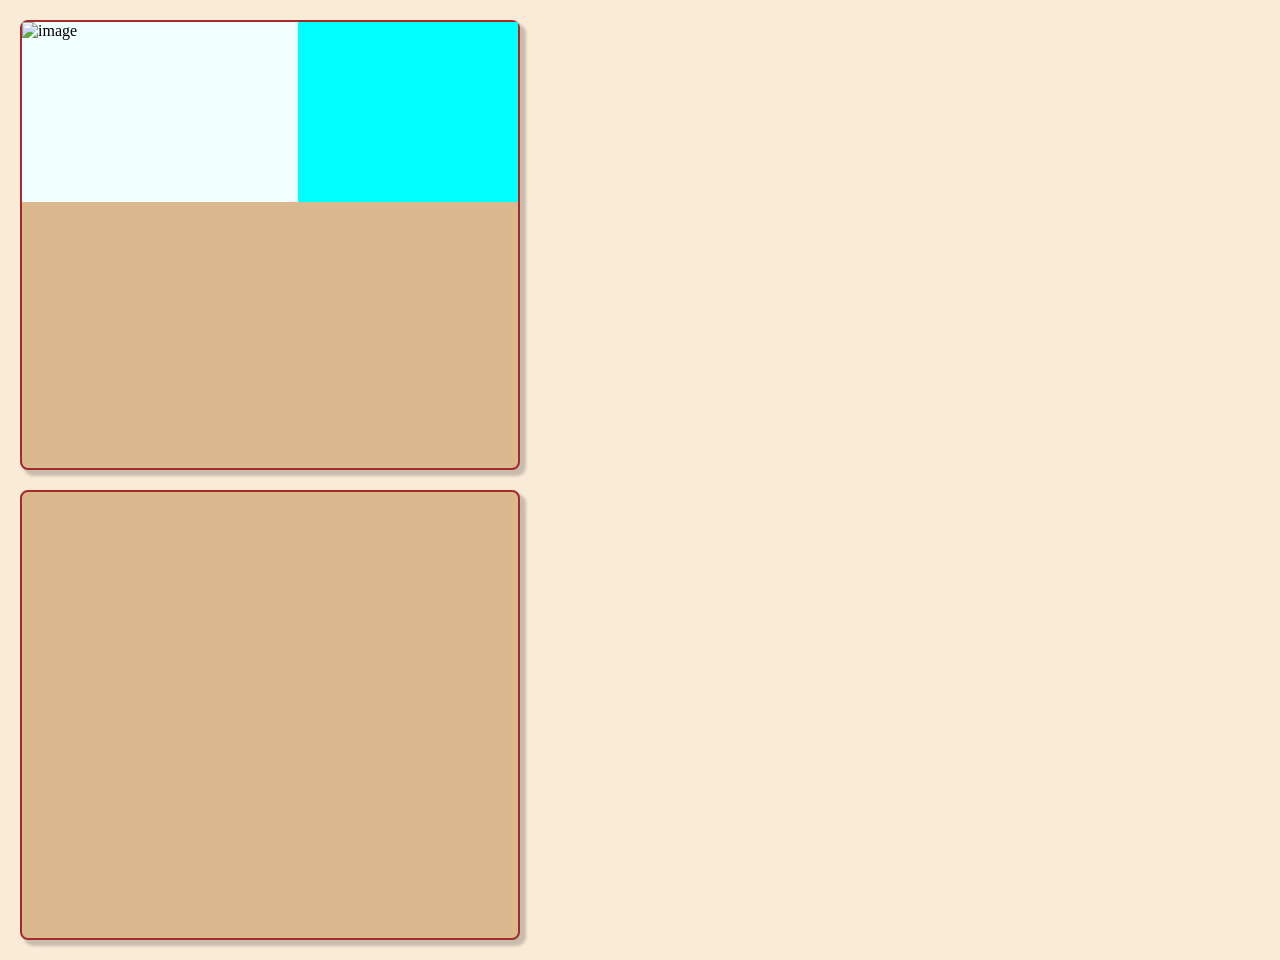
==== FlavorHubRecipe.html @ 24eb2ae1 "added structure of flavorhubrecipe page" ====
<!DOCTYPE html>
<html lang="en">
<head>
    <meta charset="UTF-8">
    <meta name="viewport" content="width=device-width, initial-scale=1.0">
    <title>FlavorHubRecipes</title>
    <link rel="stylesheet" href="./style/allrecipe.css">
</head>
<body>
    <section id="rice">
        <nav></nav>
        <div class="cards">
            <img class="image" src="" alt="image">
            <div class="ingredients">

            </div>
            <div class="recipe">

            </div>
        </div>
    </section> 
    <div class="spacing">

    </div>
    <section id="breads">
        <nav></nav>
        <div class="cards"></div>
    </section> 
    <div class="spacing"></div>
    <section id="salad">
        <nav></nav>
    </section> 
    <div class="spacing"></div>
    <section id="biryani">
        <nav></nav>
    </section> 
    <div class="spacing"></div>
    <section id="snacks">
        <nav></nav>
    </section> 
    <div class="spacing"></div>
    <section id="indochinese">
        <nav></nav>
    </section> 
</body>
</html>
---- style/allrecipe.css ----
*{
    margin: 0;
    padding: 0;
    box-sizing: border-box;
}

body{
    background-color: antiquewhite;
}

.cards{
    margin: 20px;
    border: 2px solid brown;
    border-radius: 8px;
    box-shadow: 5px 5px 3px 1px rgba(0, 0, 0, 0.2) ;
    height: 450px;
    max-width: 500px;
    background-color: rgb(218, 185, 142);
    display: grid;
    grid-template-areas: 
        "image ingredient"
        "recipe recipe";
    grid-template-rows: repeat(2, 1fr);
}

.image{
    grid-area: image;
    display: inline-block;
    width: 100%;
    height: 180px;
    background-color: azure;
}

.ingredients{
    grid-area: ingredient;
    width: 100%;
    height: 180px;
    background-color: aqua;
}

.recipe{
    grid-area: recipe;
}
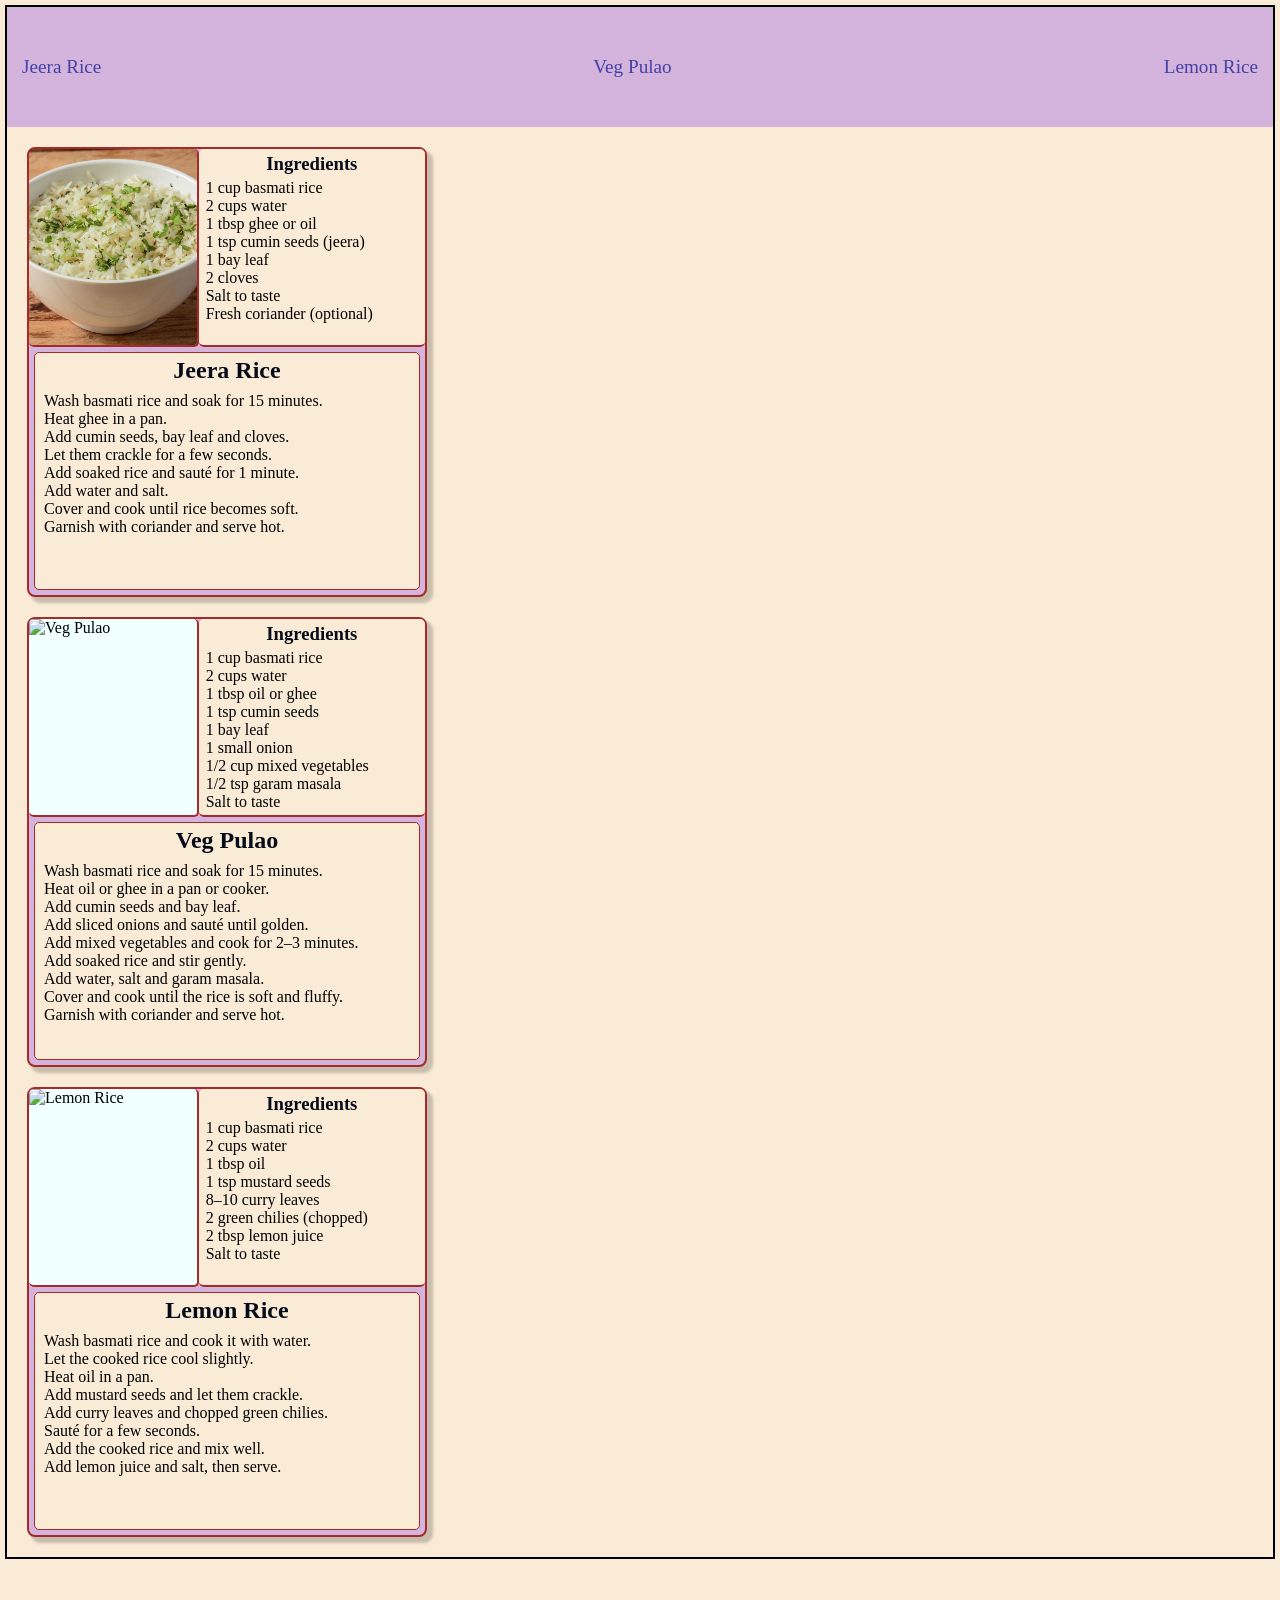
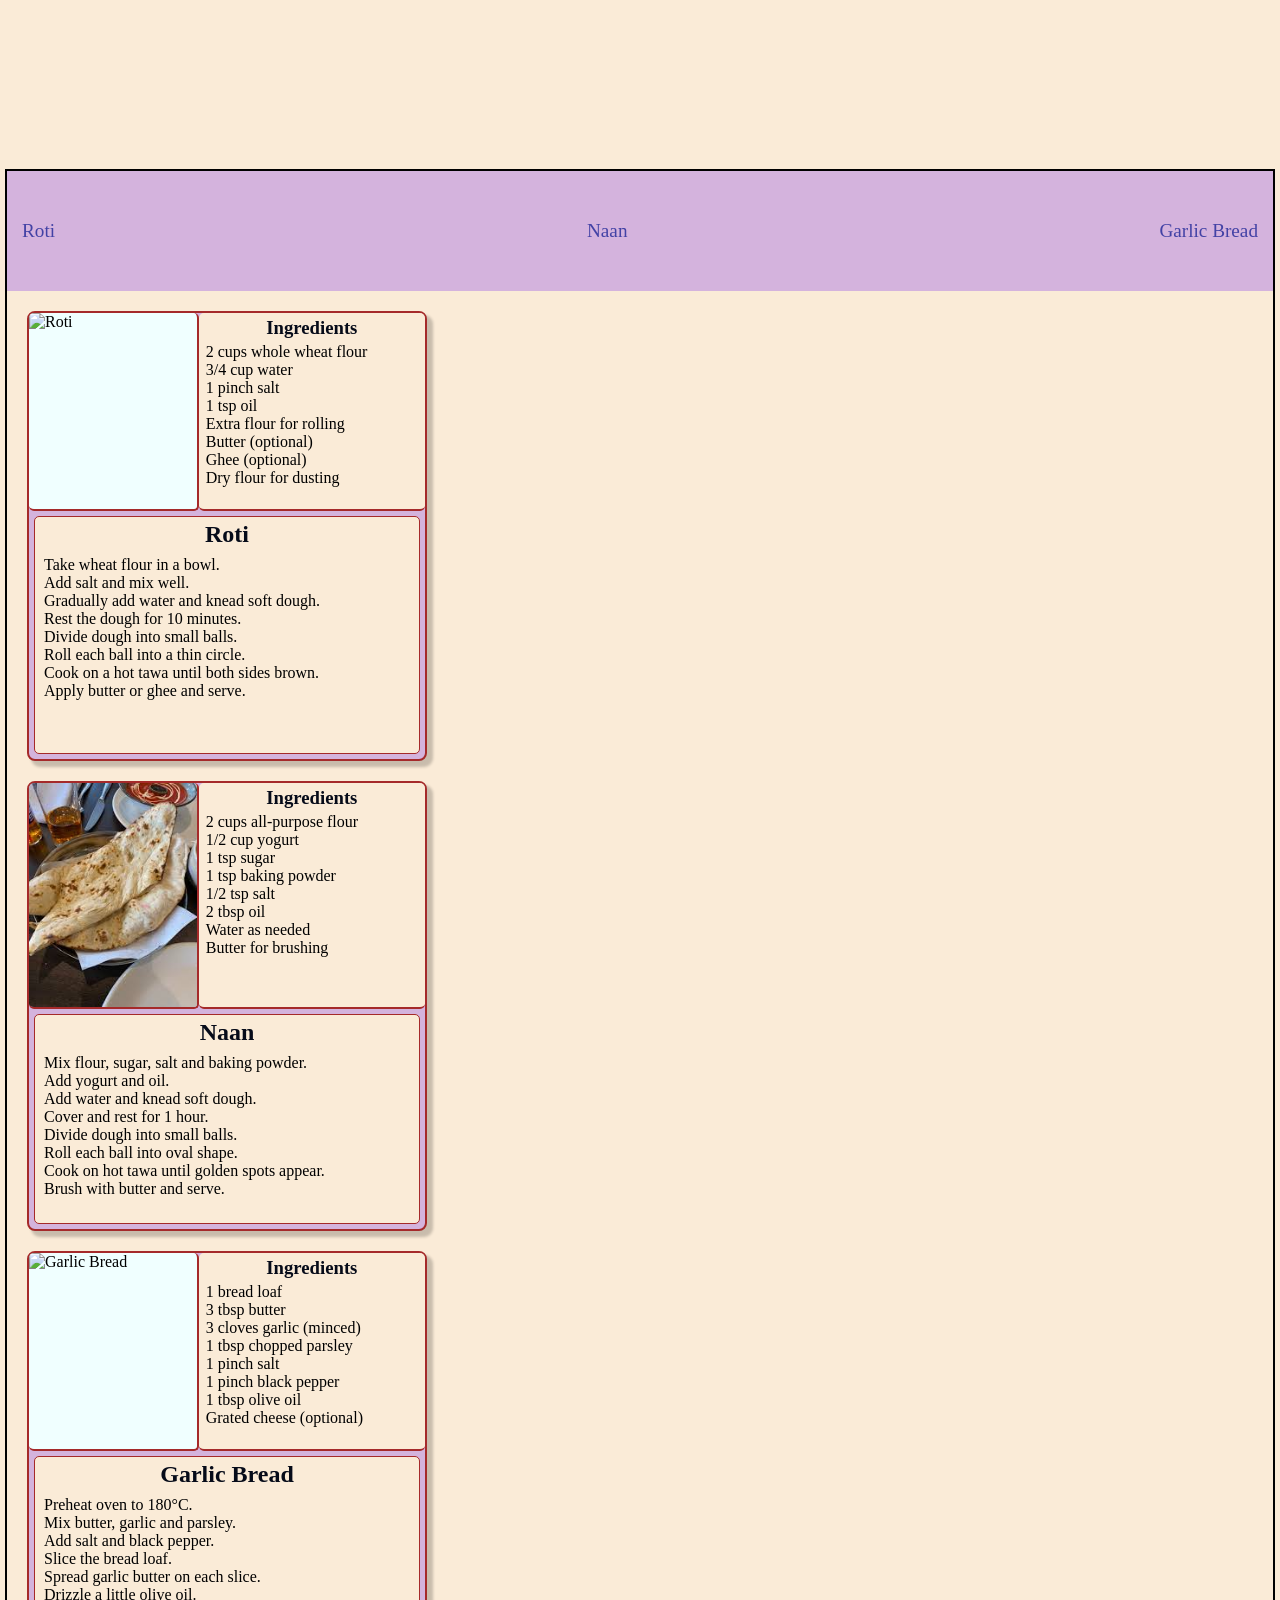
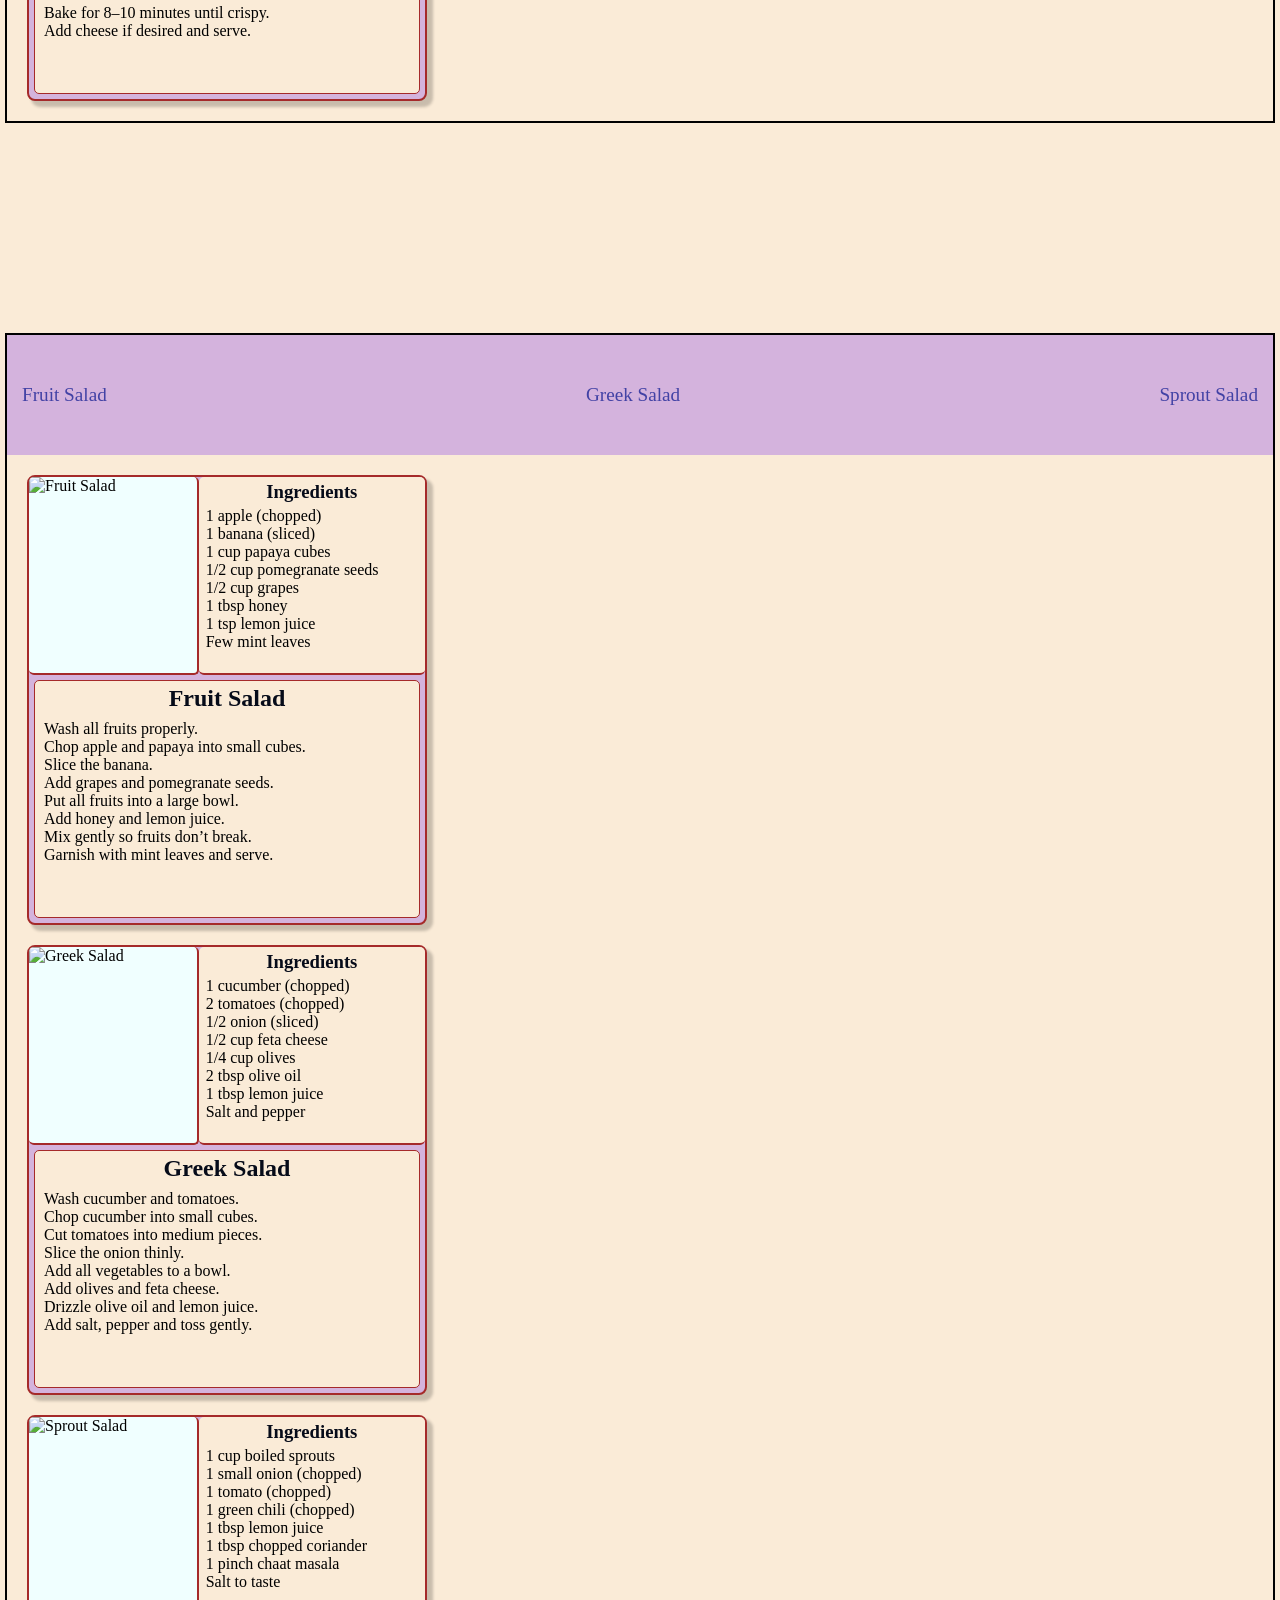
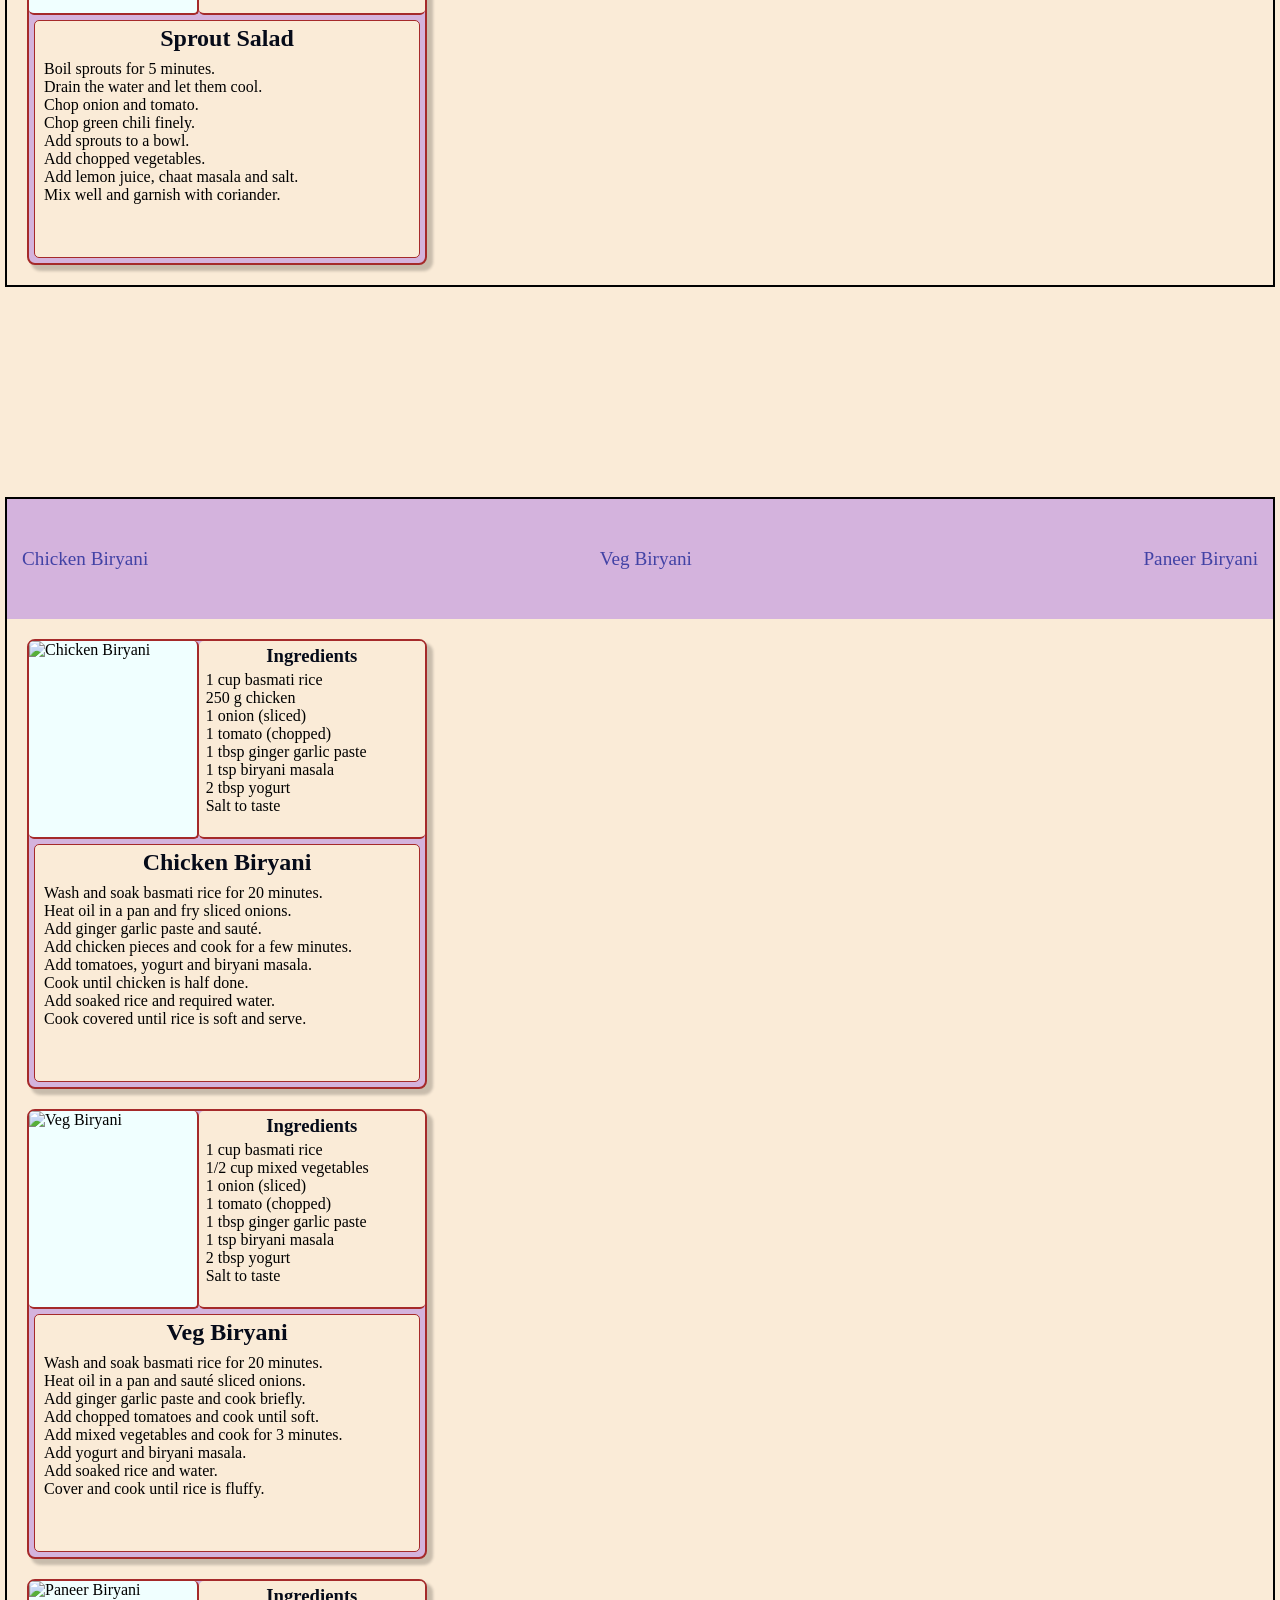
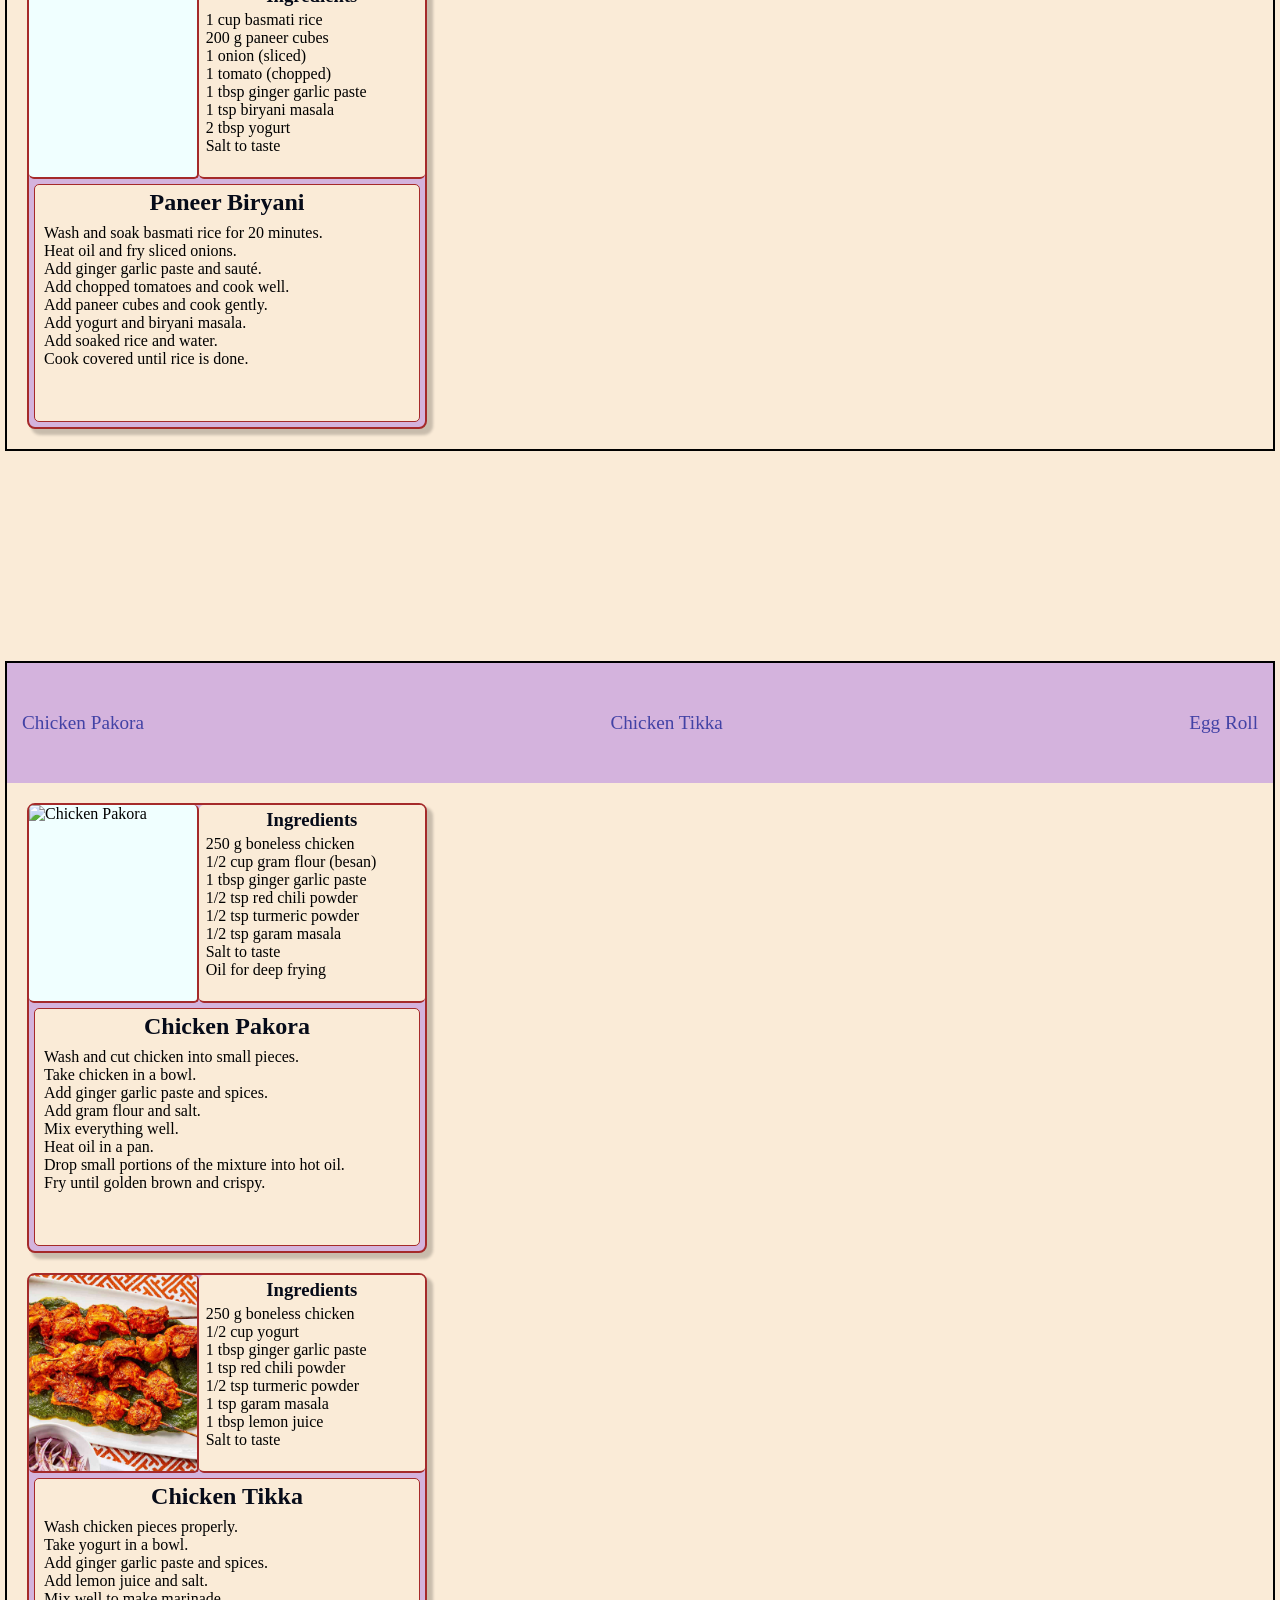
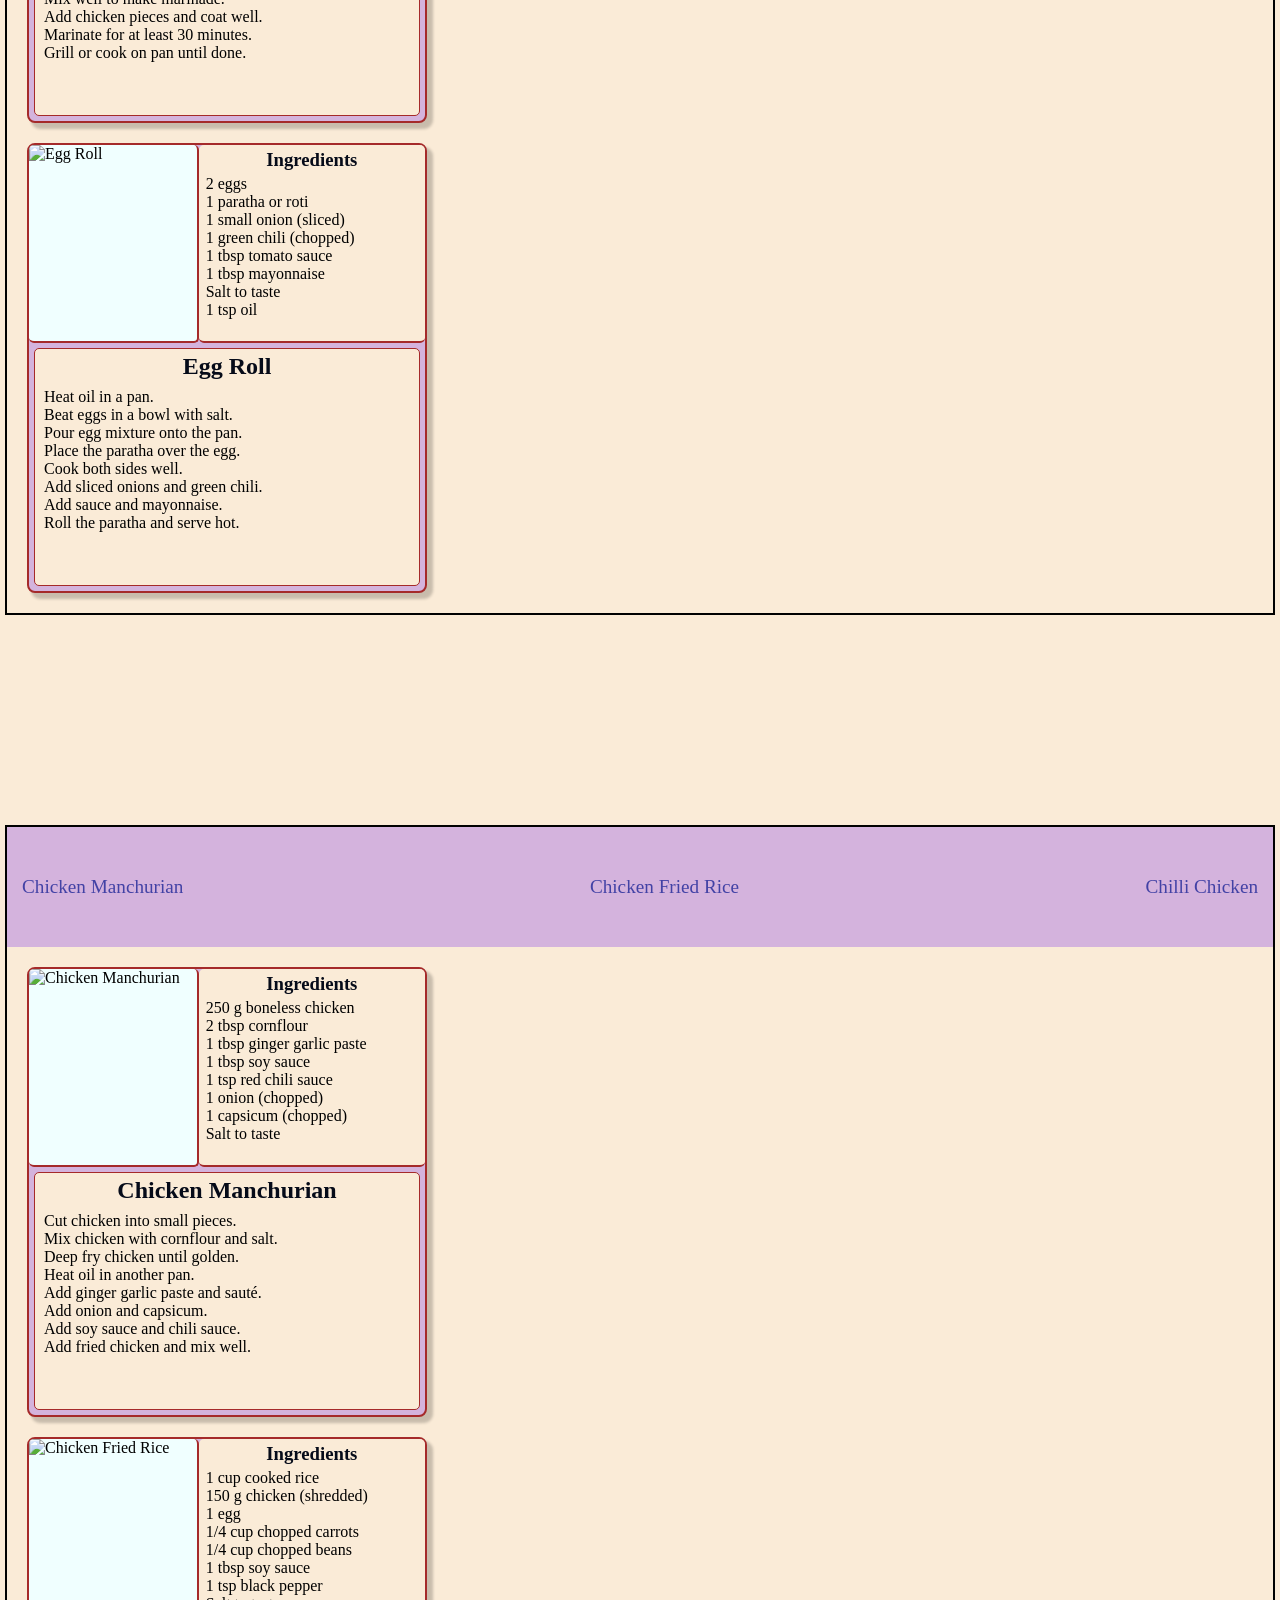
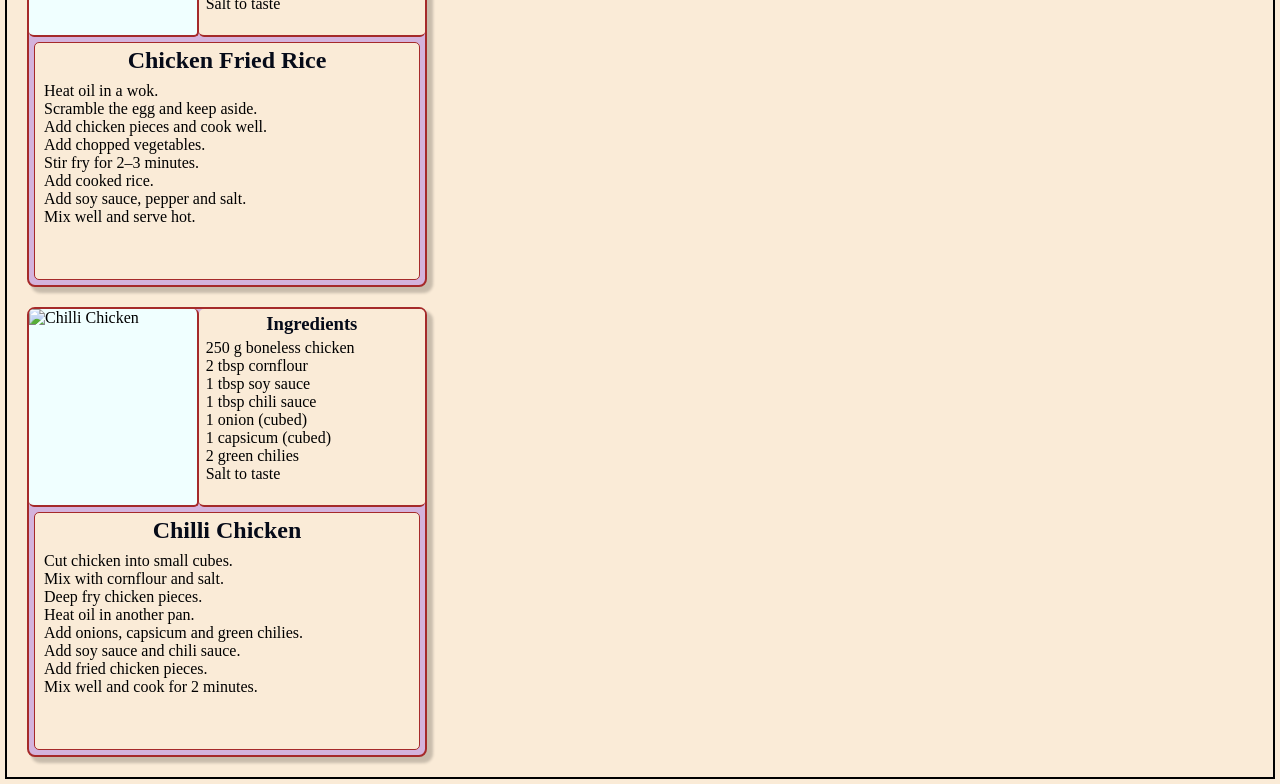
==== commit 188e79c4: "added other recipes" ====
--- a/FlavorHubRecipe.html
+++ b/FlavorHubRecipe.html
@@ -7,40 +7,646 @@
     <link rel="stylesheet" href="./style/allrecipe.css">
 </head>
 <body>
-    <section id="rice">
-        <nav></nav>
-        <div class="cards">
-            <img class="image" src="" alt="image">
+    <section id="rice" class="types">
+        <nav>
+            <ul>
+                <li><a href="#jeerarice">Jeera Rice</a></li>
+                <li><a href="#pulao">Veg Pulao</a></li>
+                <li><a href="#lemonrice">Lemon Rice</a></li>
+            </ul>
+        </nav>
+
+        <div class="cards" id="jeerarice">
+            <img class="image" src="./images/jeerarice.jpg" alt="image">
             <div class="ingredients">
-
+                <h3>Ingredients</h3>
+                <ul>
+                    <li>1 cup basmati rice</li>
+                    <li>2 cups water</li>
+                    <li>1 tbsp ghee or oil</li>
+                    <li>1 tsp cumin seeds (jeera)</li>
+                    <li>1 bay leaf</li>
+                    <li>2 cloves</li>
+                    <li>Salt to taste</li>
+                    <li>Fresh coriander (optional)</li>
+                </ul>
             </div>
             <div class="recipe">
-
-            </div>
-        </div>
+                <h2>Jeera Rice</h2>
+                <ol>
+                    <li>Wash basmati rice and soak for 15 minutes.</li>
+                    <li>Heat ghee in a pan.</li>
+                    <li>Add cumin seeds, bay leaf and cloves.</li>
+                    <li>Let them crackle for a few seconds.</li>
+                    <li>Add soaked rice and sauté for 1 minute.</li>
+                    <li>Add water and salt.</li>
+                    <li>Cover and cook until rice becomes soft.</li>
+                    <li>Garnish with coriander and serve hot.</li>
+                </ol>
+            </div>
+        </div>
+        
+        <div class="cards" id="veg pulao">
+    <img class="image" src="./images/vegpulao.jpg" alt="Veg Pulao">
+
+    <div class="ingredients">
+        <h3>Ingredients</h3>
+        <ul>
+            <li>1 cup basmati rice</li>
+            <li>2 cups water</li>
+            <li>1 tbsp oil or ghee</li>
+            <li>1 tsp cumin seeds</li>
+            <li>1 bay leaf</li>
+            <li>1 small onion</li>
+            <li>1/2 cup mixed vegetables</li>
+            <li>1/2 tsp garam masala</li>
+            <li>Salt to taste</li>
+        </ul>
+    </div>
+
+    <div class="recipe">
+        <h2>Veg Pulao</h2>
+        <ol>
+            <li>Wash basmati rice and soak for 15 minutes.</li>
+            <li>Heat oil or ghee in a pan or cooker.</li>
+            <li>Add cumin seeds and bay leaf.</li>
+            <li>Add sliced onions and sauté until golden.</li>
+            <li>Add mixed vegetables and cook for 2–3 minutes.</li>
+            <li>Add soaked rice and stir gently.</li>
+            <li>Add water, salt and garam masala.</li>
+            <li>Cover and cook until the rice is soft and fluffy.</li>
+            <li>Garnish with coriander and serve hot.</li>
+        </ol>
+    </div>
+        </div>
+
+        <div class="cards" id="lemonrice">
+    <img class="image" src="./images/lemonrice.jpg" alt="Lemon Rice">
+
+    <div class="ingredients">
+        <h3>Ingredients</h3>
+        <ul>
+            <li>1 cup basmati rice</li>
+            <li>2 cups water</li>
+            <li>1 tbsp oil</li>
+            <li>1 tsp mustard seeds</li>
+            <li>8–10 curry leaves</li>
+            <li>2 green chilies (chopped)</li>
+            <li>2 tbsp lemon juice</li>
+            <li>Salt to taste</li>
+        </ul>
+    </div>
+
+    <div class="recipe">
+        <h2>Lemon Rice</h2>
+        <ol>
+            <li>Wash basmati rice and cook it with water.</li>
+            <li>Let the cooked rice cool slightly.</li>
+            <li>Heat oil in a pan.</li>
+            <li>Add mustard seeds and let them crackle.</li>
+            <li>Add curry leaves and chopped green chilies.</li>
+            <li>Sauté for a few seconds.</li>
+            <li>Add the cooked rice and mix well.</li>
+            <li>Add lemon juice and salt, then serve.</li>
+        </ol>
+    </div>
+</div>
     </section> 
     <div class="spacing">
-
-    </div>
-    <section id="breads">
-        <nav></nav>
-        <div class="cards"></div>
-    </section> 
+    </div>
+
+    <section id="breads" class="types">
+        <nav>
+            <ul>
+                <li><a href="#roti">Roti</a></li>
+                <li><a href="#naan">Naan</a></li>
+                <li><a href="#garlicbread">Garlic Bread</a></li>
+            </ul>
+        </nav>
+
+        <div class="cards" id="roti">
+            <img class="image" src="./images/roti.jpg" alt="Roti">
+
+            <div class="ingredients">
+                <h3>Ingredients</h3>
+                <ul>
+                    <li>2 cups whole wheat flour</li>
+                    <li>3/4 cup water</li>
+                    <li>1 pinch salt</li>
+                    <li>1 tsp oil</li>
+                    <li>Extra flour for rolling</li>
+                    <li>Butter (optional)</li>
+                    <li>Ghee (optional)</li>
+                    <li>Dry flour for dusting</li>
+                </ul>
+            </div>
+
+            <div class="recipe">
+                <h2>Roti</h2>
+                <ol>
+                    <li>Take wheat flour in a bowl.</li>
+                    <li>Add salt and mix well.</li>
+                    <li>Gradually add water and knead soft dough.</li>
+                    <li>Rest the dough for 10 minutes.</li>
+                    <li>Divide dough into small balls.</li>
+                    <li>Roll each ball into a thin circle.</li>
+                    <li>Cook on a hot tawa until both sides brown.</li>
+                    <li>Apply butter or ghee and serve.</li>
+                </ol>
+            </div>
+        </div>
+
+        <div class="cards" id="naan">
+            <img class="image" src="./images/naan.jpg" alt="Naan">
+
+            <div class="ingredients">
+                <h3>Ingredients</h3>
+                <ul>
+                    <li>2 cups all-purpose flour</li>
+                    <li>1/2 cup yogurt</li>
+                    <li>1 tsp sugar</li>
+                    <li>1 tsp baking powder</li>
+                    <li>1/2 tsp salt</li>
+                    <li>2 tbsp oil</li>
+                    <li>Water as needed</li>
+                    <li>Butter for brushing</li>
+                </ul>
+            </div>
+
+            <div class="recipe">
+                <h2>Naan</h2>
+                <ol>
+                    <li>Mix flour, sugar, salt and baking powder.</li>
+                    <li>Add yogurt and oil.</li>
+                    <li>Add water and knead soft dough.</li>
+                    <li>Cover and rest for 1 hour.</li>
+                    <li>Divide dough into small balls.</li>
+                    <li>Roll each ball into oval shape.</li>
+                    <li>Cook on hot tawa until golden spots appear.</li>
+                    <li>Brush with butter and serve.</li>
+                </ol>
+            </div>
+        </div>
+
+        <div class="cards" id="garlicbread">
+            <img class="image" src="./images/garlicbread.jpg" alt="Garlic Bread">
+
+            <div class="ingredients">
+                <h3>Ingredients</h3>
+                <ul>
+                    <li>1 bread loaf</li>
+                    <li>3 tbsp butter</li>
+                    <li>3 cloves garlic (minced)</li>
+                    <li>1 tbsp chopped parsley</li>
+                    <li>1 pinch salt</li>
+                    <li>1 pinch black pepper</li>
+                    <li>1 tbsp olive oil</li>
+                    <li>Grated cheese (optional)</li>
+                </ul>
+            </div>
+
+            <div class="recipe">
+                <h2>Garlic Bread</h2>
+                <ol>
+                    <li>Preheat oven to 180°C.</li>
+                    <li>Mix butter, garlic and parsley.</li>
+                    <li>Add salt and black pepper.</li>
+                    <li>Slice the bread loaf.</li>
+                    <li>Spread garlic butter on each slice.</li>
+                    <li>Drizzle a little olive oil.</li>
+                    <li>Bake for 8–10 minutes until crispy.</li>
+                    <li>Add cheese if desired and serve.</li>
+                </ol>
+            </div>
+        </div>
+    </section>
     <div class="spacing"></div>
-    <section id="salad">
-        <nav></nav>
-    </section> 
+
+    <section id="salads" class="types">
+        <nav>
+            <ul>
+                <li><a href="#fruitsalad">Fruit Salad</a></li>
+                <li><a href="#greeksalad">Greek Salad</a></li>
+                <li><a href="#sproutsalad">Sprout Salad</a></li>
+            </ul>
+        </nav>
+
+        <div class="cards" id="fruitsalad">
+            <img class="image" src="./images/fruitsalad.jpg" alt="Fruit Salad">
+
+            <div class="ingredients">
+                <h3>Ingredients</h3>
+                <ul>
+                    <li>1 apple (chopped)</li>
+                    <li>1 banana (sliced)</li>
+                    <li>1 cup papaya cubes</li>
+                    <li>1/2 cup pomegranate seeds</li>
+                    <li>1/2 cup grapes</li>
+                    <li>1 tbsp honey</li>
+                    <li>1 tsp lemon juice</li>
+                    <li>Few mint leaves</li>
+                </ul>
+            </div>
+
+            <div class="recipe">
+                <h2>Fruit Salad</h2>
+                <ol>
+                    <li>Wash all fruits properly.</li>
+                    <li>Chop apple and papaya into small cubes.</li>
+                    <li>Slice the banana.</li>
+                    <li>Add grapes and pomegranate seeds.</li>
+                    <li>Put all fruits into a large bowl.</li>
+                    <li>Add honey and lemon juice.</li>
+                    <li>Mix gently so fruits don’t break.</li>
+                    <li>Garnish with mint leaves and serve.</li>
+                </ol>
+            </div>
+        </div>
+
+        <div class="cards" id="greeksalad">
+            <img class="image" src="./images/greeksalad.jpg" alt="Greek Salad">
+
+            <div class="ingredients">
+                <h3>Ingredients</h3>
+                <ul>
+                    <li>1 cucumber (chopped)</li>
+                    <li>2 tomatoes (chopped)</li>
+                    <li>1/2 onion (sliced)</li>
+                    <li>1/2 cup feta cheese</li>
+                    <li>1/4 cup olives</li>
+                    <li>2 tbsp olive oil</li>
+                    <li>1 tbsp lemon juice</li>
+                    <li>Salt and pepper</li>
+                </ul>
+            </div>
+
+            <div class="recipe">
+                <h2>Greek Salad</h2>
+                <ol>
+                    <li>Wash cucumber and tomatoes.</li>
+                    <li>Chop cucumber into small cubes.</li>
+                    <li>Cut tomatoes into medium pieces.</li>
+                    <li>Slice the onion thinly.</li>
+                    <li>Add all vegetables to a bowl.</li>
+                    <li>Add olives and feta cheese.</li>
+                    <li>Drizzle olive oil and lemon juice.</li>
+                    <li>Add salt, pepper and toss gently.</li>
+                </ol>
+            </div>
+        </div>
+
+        <div class="cards" id="sproutsalad">
+            <img class="image" src="./images/sproutsalad.jpg" alt="Sprout Salad">
+
+            <div class="ingredients">
+                <h3>Ingredients</h3>
+                <ul>
+                    <li>1 cup boiled sprouts</li>
+                    <li>1 small onion (chopped)</li>
+                    <li>1 tomato (chopped)</li>
+                    <li>1 green chili (chopped)</li>
+                    <li>1 tbsp lemon juice</li>
+                    <li>1 tbsp chopped coriander</li>
+                    <li>1 pinch chaat masala</li>
+                    <li>Salt to taste</li>
+                </ul>
+            </div>
+
+            <div class="recipe">
+                <h2>Sprout Salad</h2>
+                <ol>
+                    <li>Boil sprouts for 5 minutes.</li>
+                    <li>Drain the water and let them cool.</li>
+                    <li>Chop onion and tomato.</li>
+                    <li>Chop green chili finely.</li>
+                    <li>Add sprouts to a bowl.</li>
+                    <li>Add chopped vegetables.</li>
+                    <li>Add lemon juice, chaat masala and salt.</li>
+                    <li>Mix well and garnish with coriander.</li>
+                </ol>
+            </div>
+        </div>
+    </section>
     <div class="spacing"></div>
-    <section id="biryani">
-        <nav></nav>
-    </section> 
+
+    <section id="biryani" class="types">
+    <nav>
+        <ul>
+            <li><a href="#chickenbiryani">Chicken Biryani</a></li>
+            <li><a href="#vegbiryani">Veg Biryani</a></li>
+            <li><a href="#paneerbiryani">Paneer Biryani</a></li>
+        </ul>
+    </nav>
+
+    <div class="cards" id="chickenbiryani">
+        <img class="image" src="./images/chickenbiryani.jpg" alt="Chicken Biryani">
+
+        <div class="ingredients">
+            <h3>Ingredients</h3>
+            <ul>
+                <li>1 cup basmati rice</li>
+                <li>250 g chicken</li>
+                <li>1 onion (sliced)</li>
+                <li>1 tomato (chopped)</li>
+                <li>1 tbsp ginger garlic paste</li>
+                <li>1 tsp biryani masala</li>
+                <li>2 tbsp yogurt</li>
+                <li>Salt to taste</li>
+            </ul>
+        </div>
+
+        <div class="recipe">
+            <h2>Chicken Biryani</h2>
+            <ol>
+                <li>Wash and soak basmati rice for 20 minutes.</li>
+                <li>Heat oil in a pan and fry sliced onions.</li>
+                <li>Add ginger garlic paste and sauté.</li>
+                <li>Add chicken pieces and cook for a few minutes.</li>
+                <li>Add tomatoes, yogurt and biryani masala.</li>
+                <li>Cook until chicken is half done.</li>
+                <li>Add soaked rice and required water.</li>
+                <li>Cook covered until rice is soft and serve.</li>
+            </ol>
+        </div>
+    </div>
+
+    <div class="cards" id="vegbiryani">
+        <img class="image" src="./images/vegbiryani.jpg" alt="Veg Biryani">
+
+        <div class="ingredients">
+            <h3>Ingredients</h3>
+            <ul>
+                <li>1 cup basmati rice</li>
+                <li>1/2 cup mixed vegetables</li>
+                <li>1 onion (sliced)</li>
+                <li>1 tomato (chopped)</li>
+                <li>1 tbsp ginger garlic paste</li>
+                <li>1 tsp biryani masala</li>
+                <li>2 tbsp yogurt</li>
+                <li>Salt to taste</li>
+            </ul>
+        </div>
+
+        <div class="recipe">
+            <h2>Veg Biryani</h2>
+            <ol>
+                <li>Wash and soak basmati rice for 20 minutes.</li>
+                <li>Heat oil in a pan and sauté sliced onions.</li>
+                <li>Add ginger garlic paste and cook briefly.</li>
+                <li>Add chopped tomatoes and cook until soft.</li>
+                <li>Add mixed vegetables and cook for 3 minutes.</li>
+                <li>Add yogurt and biryani masala.</li>
+                <li>Add soaked rice and water.</li>
+                <li>Cover and cook until rice is fluffy.</li>
+            </ol>
+        </div>
+    </div>
+
+    <div class="cards" id="paneerbiryani">
+        <img class="image" src="./images/paneerbiryani.jpg" alt="Paneer Biryani">
+
+        <div class="ingredients">
+            <h3>Ingredients</h3>
+            <ul>
+                <li>1 cup basmati rice</li>
+                <li>200 g paneer cubes</li>
+                <li>1 onion (sliced)</li>
+                <li>1 tomato (chopped)</li>
+                <li>1 tbsp ginger garlic paste</li>
+                <li>1 tsp biryani masala</li>
+                <li>2 tbsp yogurt</li>
+                <li>Salt to taste</li>
+            </ul>
+        </div>
+
+        <div class="recipe">
+            <h2>Paneer Biryani</h2>
+            <ol>
+                <li>Wash and soak basmati rice for 20 minutes.</li>
+                <li>Heat oil and fry sliced onions.</li>
+                <li>Add ginger garlic paste and sauté.</li>
+                <li>Add chopped tomatoes and cook well.</li>
+                <li>Add paneer cubes and cook gently.</li>
+                <li>Add yogurt and biryani masala.</li>
+                <li>Add soaked rice and water.</li>
+                <li>Cook covered until rice is done.</li>
+            </ol>
+        </div>
+    </div>
+</section>
     <div class="spacing"></div>
-    <section id="snacks">
-        <nav></nav>
-    </section> 
+
+    <section id="nonvegsnacks" class="types">
+    <nav>
+        <ul>
+            <li><a href="#chickenpakora">Chicken Pakora</a></li>
+            <li><a href="#chickentikka">Chicken Tikka</a></li>
+            <li><a href="#eggroll">Egg Roll</a></li>
+        </ul>
+    </nav>
+
+    <div class="cards" id="chickenpakora">
+        <img class="image" src="./images/chickenpakora.jpg" alt="Chicken Pakora">
+
+        <div class="ingredients">
+            <h3>Ingredients</h3>
+            <ul>
+                <li>250 g boneless chicken</li>
+                <li>1/2 cup gram flour (besan)</li>
+                <li>1 tbsp ginger garlic paste</li>
+                <li>1/2 tsp red chili powder</li>
+                <li>1/2 tsp turmeric powder</li>
+                <li>1/2 tsp garam masala</li>
+                <li>Salt to taste</li>
+                <li>Oil for deep frying</li>
+            </ul>
+        </div>
+
+        <div class="recipe">
+            <h2>Chicken Pakora</h2>
+            <ol>
+                <li>Wash and cut chicken into small pieces.</li>
+                <li>Take chicken in a bowl.</li>
+                <li>Add ginger garlic paste and spices.</li>
+                <li>Add gram flour and salt.</li>
+                <li>Mix everything well.</li>
+                <li>Heat oil in a pan.</li>
+                <li>Drop small portions of the mixture into hot oil.</li>
+                <li>Fry until golden brown and crispy.</li>
+            </ol>
+        </div>
+    </div>
+
+    <div class="cards" id="chickentikka">
+        <img class="image" src="./images/chickentikka.jpg" alt="Chicken Tikka">
+
+        <div class="ingredients">
+            <h3>Ingredients</h3>
+            <ul>
+                <li>250 g boneless chicken</li>
+                <li>1/2 cup yogurt</li>
+                <li>1 tbsp ginger garlic paste</li>
+                <li>1 tsp red chili powder</li>
+                <li>1/2 tsp turmeric powder</li>
+                <li>1 tsp garam masala</li>
+                <li>1 tbsp lemon juice</li>
+                <li>Salt to taste</li>
+            </ul>
+        </div>
+
+        <div class="recipe">
+            <h2>Chicken Tikka</h2>
+            <ol>
+                <li>Wash chicken pieces properly.</li>
+                <li>Take yogurt in a bowl.</li>
+                <li>Add ginger garlic paste and spices.</li>
+                <li>Add lemon juice and salt.</li>
+                <li>Mix well to make marinade.</li>
+                <li>Add chicken pieces and coat well.</li>
+                <li>Marinate for at least 30 minutes.</li>
+                <li>Grill or cook on pan until done.</li>
+            </ol>
+        </div>
+    </div>
+
+    <div class="cards" id="eggroll">
+        <img class="image" src="./images/eggroll.jpg" alt="Egg Roll">
+
+        <div class="ingredients">
+            <h3>Ingredients</h3>
+            <ul>
+                <li>2 eggs</li>
+                <li>1 paratha or roti</li>
+                <li>1 small onion (sliced)</li>
+                <li>1 green chili (chopped)</li>
+                <li>1 tbsp tomato sauce</li>
+                <li>1 tbsp mayonnaise</li>
+                <li>Salt to taste</li>
+                <li>1 tsp oil</li>
+            </ul>
+        </div>
+
+        <div class="recipe">
+            <h2>Egg Roll</h2>
+            <ol>
+                <li>Heat oil in a pan.</li>
+                <li>Beat eggs in a bowl with salt.</li>
+                <li>Pour egg mixture onto the pan.</li>
+                <li>Place the paratha over the egg.</li>
+                <li>Cook both sides well.</li>
+                <li>Add sliced onions and green chili.</li>
+                <li>Add sauce and mayonnaise.</li>
+                <li>Roll the paratha and serve hot.</li>
+            </ol>
+        </div>
+    </div>
+</section>
     <div class="spacing"></div>
-    <section id="indochinese">
-        <nav></nav>
-    </section> 
+
+    <section id="indochinese" class="types">
+    <nav>
+        <ul>
+            <li><a href="#chickenmanchurian">Chicken Manchurian</a></li>
+            <li><a href="#chickenfriedrice">Chicken Fried Rice</a></li>
+            <li><a href="#chillichicken">Chilli Chicken</a></li>
+        </ul>
+    </nav>
+
+    <div class="cards" id="chickenmanchurian">
+        <img class="image" src="./images/chickenmanchurian.jpg" alt="Chicken Manchurian">
+
+        <div class="ingredients">
+            <h3>Ingredients</h3>
+            <ul>
+                <li>250 g boneless chicken</li>
+                <li>2 tbsp cornflour</li>
+                <li>1 tbsp ginger garlic paste</li>
+                <li>1 tbsp soy sauce</li>
+                <li>1 tsp red chili sauce</li>
+                <li>1 onion (chopped)</li>
+                <li>1 capsicum (chopped)</li>
+                <li>Salt to taste</li>
+            </ul>
+        </div>
+
+        <div class="recipe">
+            <h2>Chicken Manchurian</h2>
+            <ol>
+                <li>Cut chicken into small pieces.</li>
+                <li>Mix chicken with cornflour and salt.</li>
+                <li>Deep fry chicken until golden.</li>
+                <li>Heat oil in another pan.</li>
+                <li>Add ginger garlic paste and sauté.</li>
+                <li>Add onion and capsicum.</li>
+                <li>Add soy sauce and chili sauce.</li>
+                <li>Add fried chicken and mix well.</li>
+            </ol>
+        </div>
+    </div>
+
+    <div class="cards" id="chickenfriedrice">
+        <img class="image" src="./images/chickenfriedrice.jpg" alt="Chicken Fried Rice">
+
+        <div class="ingredients">
+            <h3>Ingredients</h3>
+            <ul>
+                <li>1 cup cooked rice</li>
+                <li>150 g chicken (shredded)</li>
+                <li>1 egg</li>
+                <li>1/4 cup chopped carrots</li>
+                <li>1/4 cup chopped beans</li>
+                <li>1 tbsp soy sauce</li>
+                <li>1 tsp black pepper</li>
+                <li>Salt to taste</li>
+            </ul>
+        </div>
+
+        <div class="recipe">
+            <h2>Chicken Fried Rice</h2>
+            <ol>
+                <li>Heat oil in a wok.</li>
+                <li>Scramble the egg and keep aside.</li>
+                <li>Add chicken pieces and cook well.</li>
+                <li>Add chopped vegetables.</li>
+                <li>Stir fry for 2–3 minutes.</li>
+                <li>Add cooked rice.</li>
+                <li>Add soy sauce, pepper and salt.</li>
+                <li>Mix well and serve hot.</li>
+            </ol>
+        </div>
+    </div>
+
+    <div class="cards" id="chillichicken">
+        <img class="image" src="./images/chillichicken.jpg" alt="Chilli Chicken">
+
+        <div class="ingredients">
+            <h3>Ingredients</h3>
+            <ul>
+                <li>250 g boneless chicken</li>
+                <li>2 tbsp cornflour</li>
+                <li>1 tbsp soy sauce</li>
+                <li>1 tbsp chili sauce</li>
+                <li>1 onion (cubed)</li>
+                <li>1 capsicum (cubed)</li>
+                <li>2 green chilies</li>
+                <li>Salt to taste</li>
+            </ul>
+        </div>
+
+        <div class="recipe">
+            <h2>Chilli Chicken</h2>
+            <ol>
+                <li>Cut chicken into small cubes.</li>
+                <li>Mix with cornflour and salt.</li>
+                <li>Deep fry chicken pieces.</li>
+                <li>Heat oil in another pan.</li>
+                <li>Add onions, capsicum and green chilies.</li>
+                <li>Add soy sauce and chili sauce.</li>
+                <li>Add fried chicken pieces.</li>
+                <li>Mix well and cook for 2 minutes.</li>
+            </ol>
+        </div>
+    </div>
+</section>
 </body>
 </html>
--- a/style/allrecipe.css
+++ b/style/allrecipe.css
@@ -8,36 +8,110 @@
     background-color: antiquewhite;
 }
 
+.types{
+    border: 2px solid black;
+    margin: 5px;
+    overflow: hidden;
+}
+
+.types nav{
+    height: 120px;
+    background-color: rgb(212, 179, 221);
+}
+
+nav ul{
+    padding: 0;
+    list-style: none;
+    display: flex;
+    justify-content: space-between;
+    align-items: center;
+    height: 100%;
+}
+
+nav a{
+    display: inline-block;
+    text-decoration: none;
+    color: rgb(66, 66, 165);
+    transition: transform 0.1s ease;
+}
+
+nav a:hover{
+    transform: scale(1.2);
+}
+
+nav ul li{
+    margin: 10px;
+    padding: 5px;
+    font-size: larger;
+}
+
 .cards{
     margin: 20px;
     border: 2px solid brown;
     border-radius: 8px;
     box-shadow: 5px 5px 3px 1px rgba(0, 0, 0, 0.2) ;
     height: 450px;
-    max-width: 500px;
-    background-color: rgb(218, 185, 142);
+    max-width: 400px;
+    background-color: rgb(212, 179, 221);
     display: grid;
     grid-template-areas: 
         "image ingredient"
         "recipe recipe";
-    grid-template-rows: repeat(2, 1fr);
+    grid-template-columns: 1.5fr 2fr;
+    grid-template-rows:2fr 2.5fr;
 }
 
 .image{
     grid-area: image;
     display: inline-block;
+    object-fit: cover;
+    border-radius: 5px;
+    border-right: 2px solid brown;
+    border-bottom: 2px solid brown;
     width: 100%;
-    height: 180px;
+    height: 100%;
     background-color: azure;
 }
 
 .ingredients{
     grid-area: ingredient;
+    border-bottom: 2px solid brown;
+    border-radius: 5px;
     width: 100%;
-    height: 180px;
-    background-color: aqua;
+    background-color: antiquewhite;
+}
+
+.ingredients h3{
+    text-align: center;
+    color: rgb(6, 11, 25);
+    padding: 4px;
+}
+
+.ingredients ul{
+    list-style: none;
+    padding-left: 7px;
 }
 
 .recipe{
     grid-area: recipe;
+    background-color: antiquewhite;
+    border-radius: 5px; 
+    border: 0.5px solid brown;
+    margin: 5px;
+}
+
+.recipe h2{
+    text-align: center;
+    color: rgb(6, 11, 25);
+    padding: 4px;
+    padding-bottom: 8px;
+}
+
+.recipe ol{
+    list-style: none;
+    padding-left: 9px;
+}
+
+.spacing{
+    height: 200px;
 }
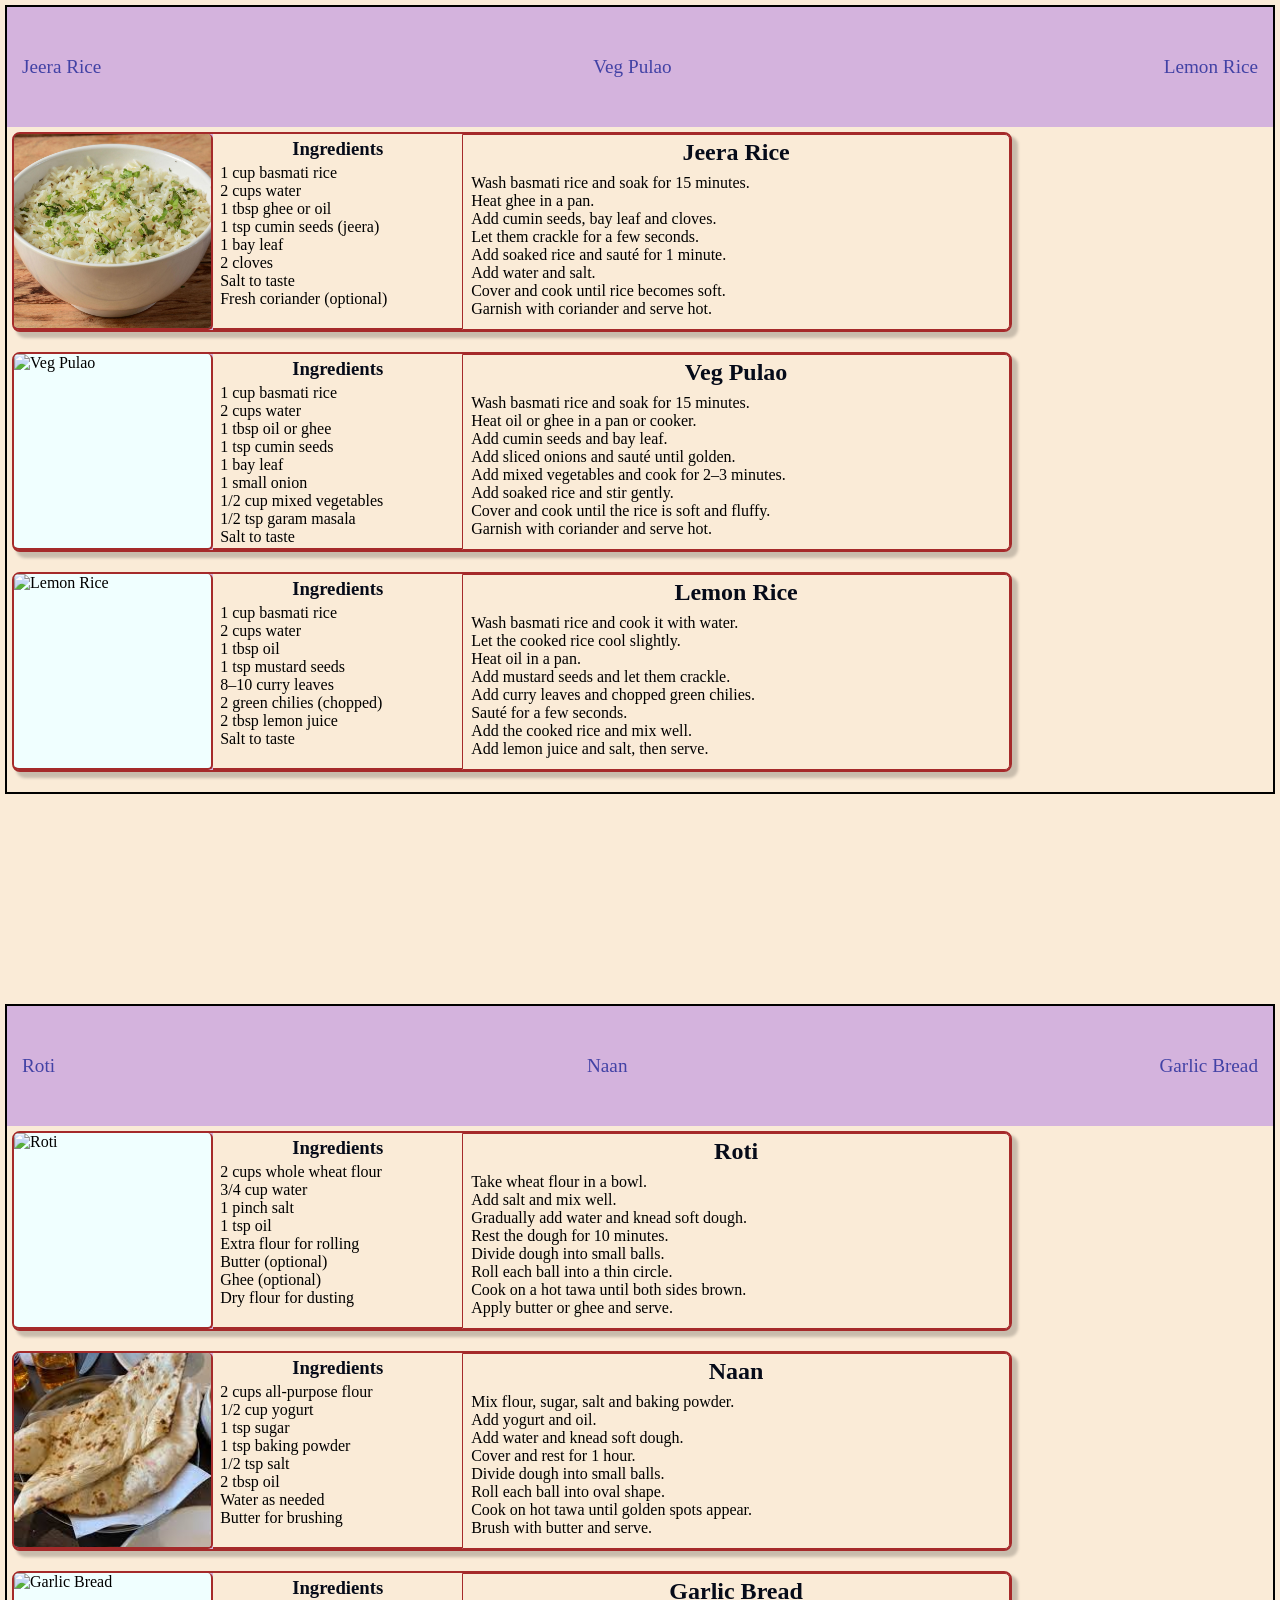
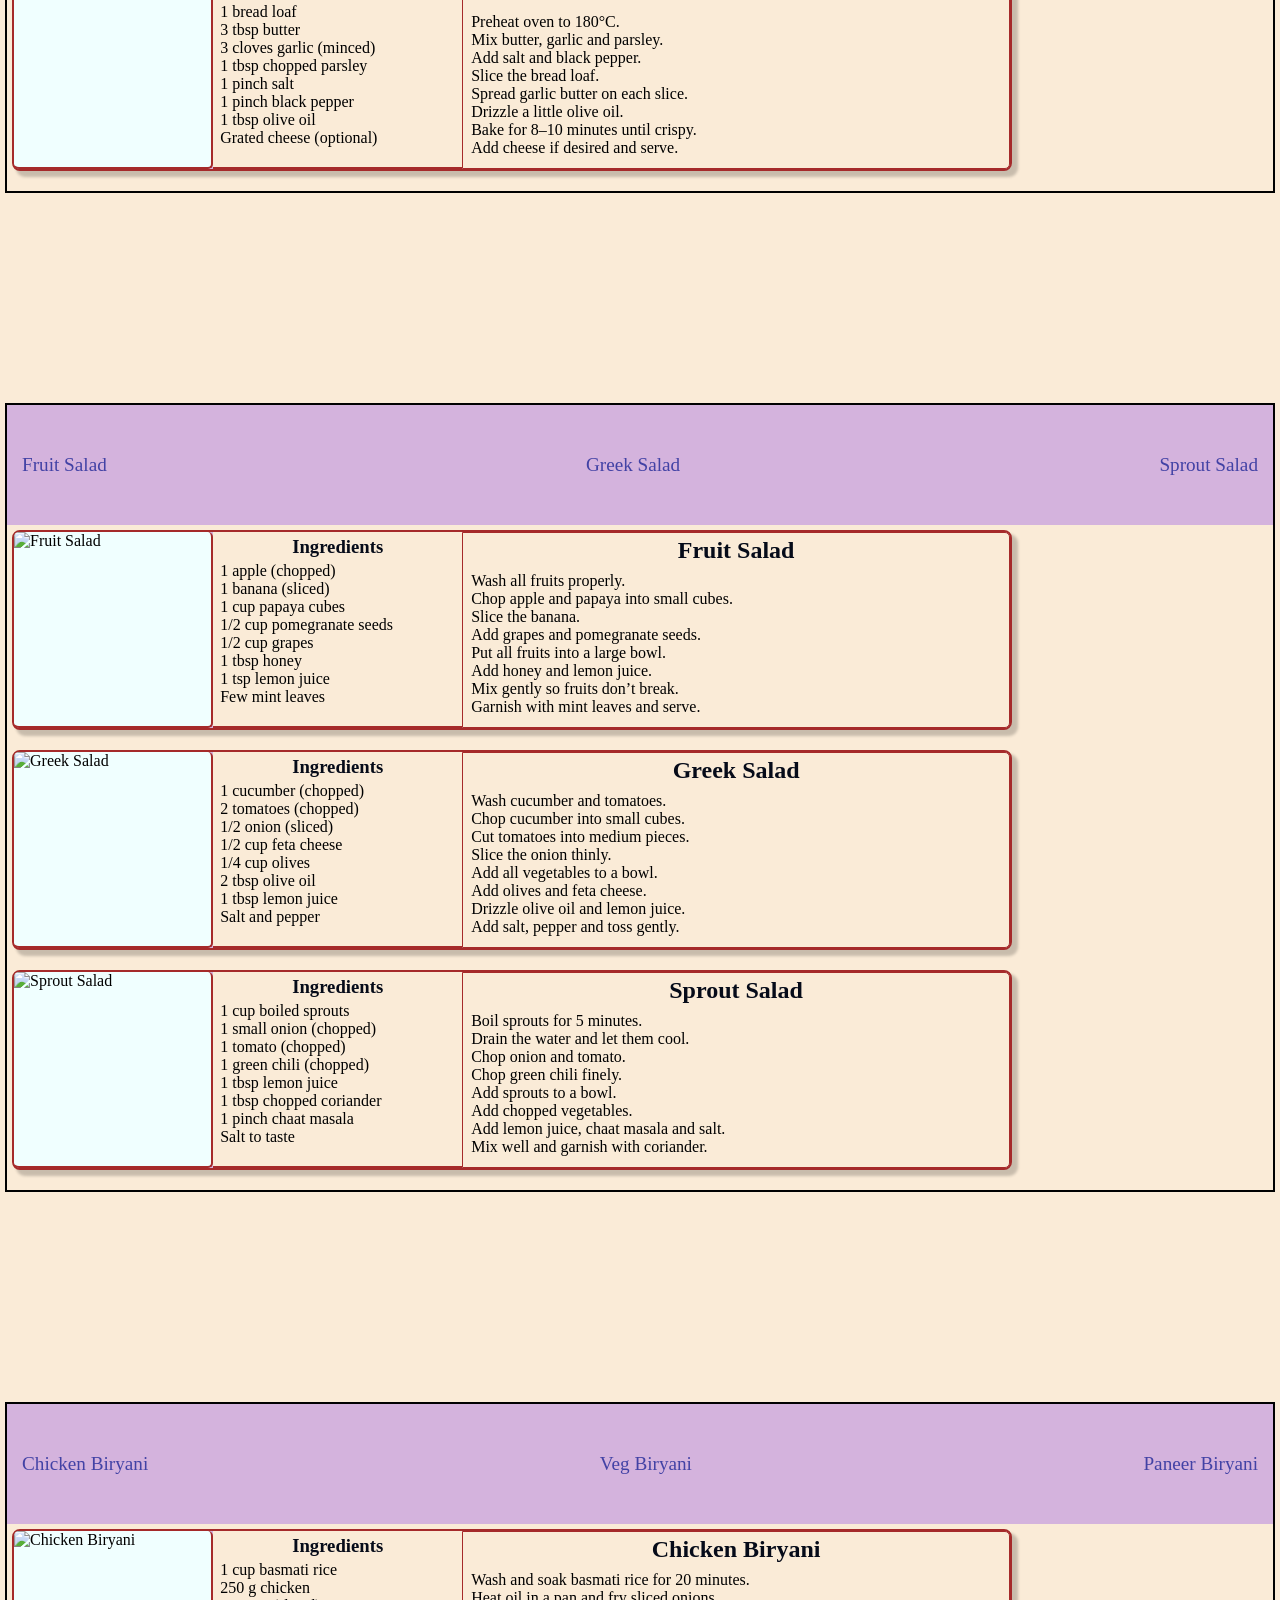
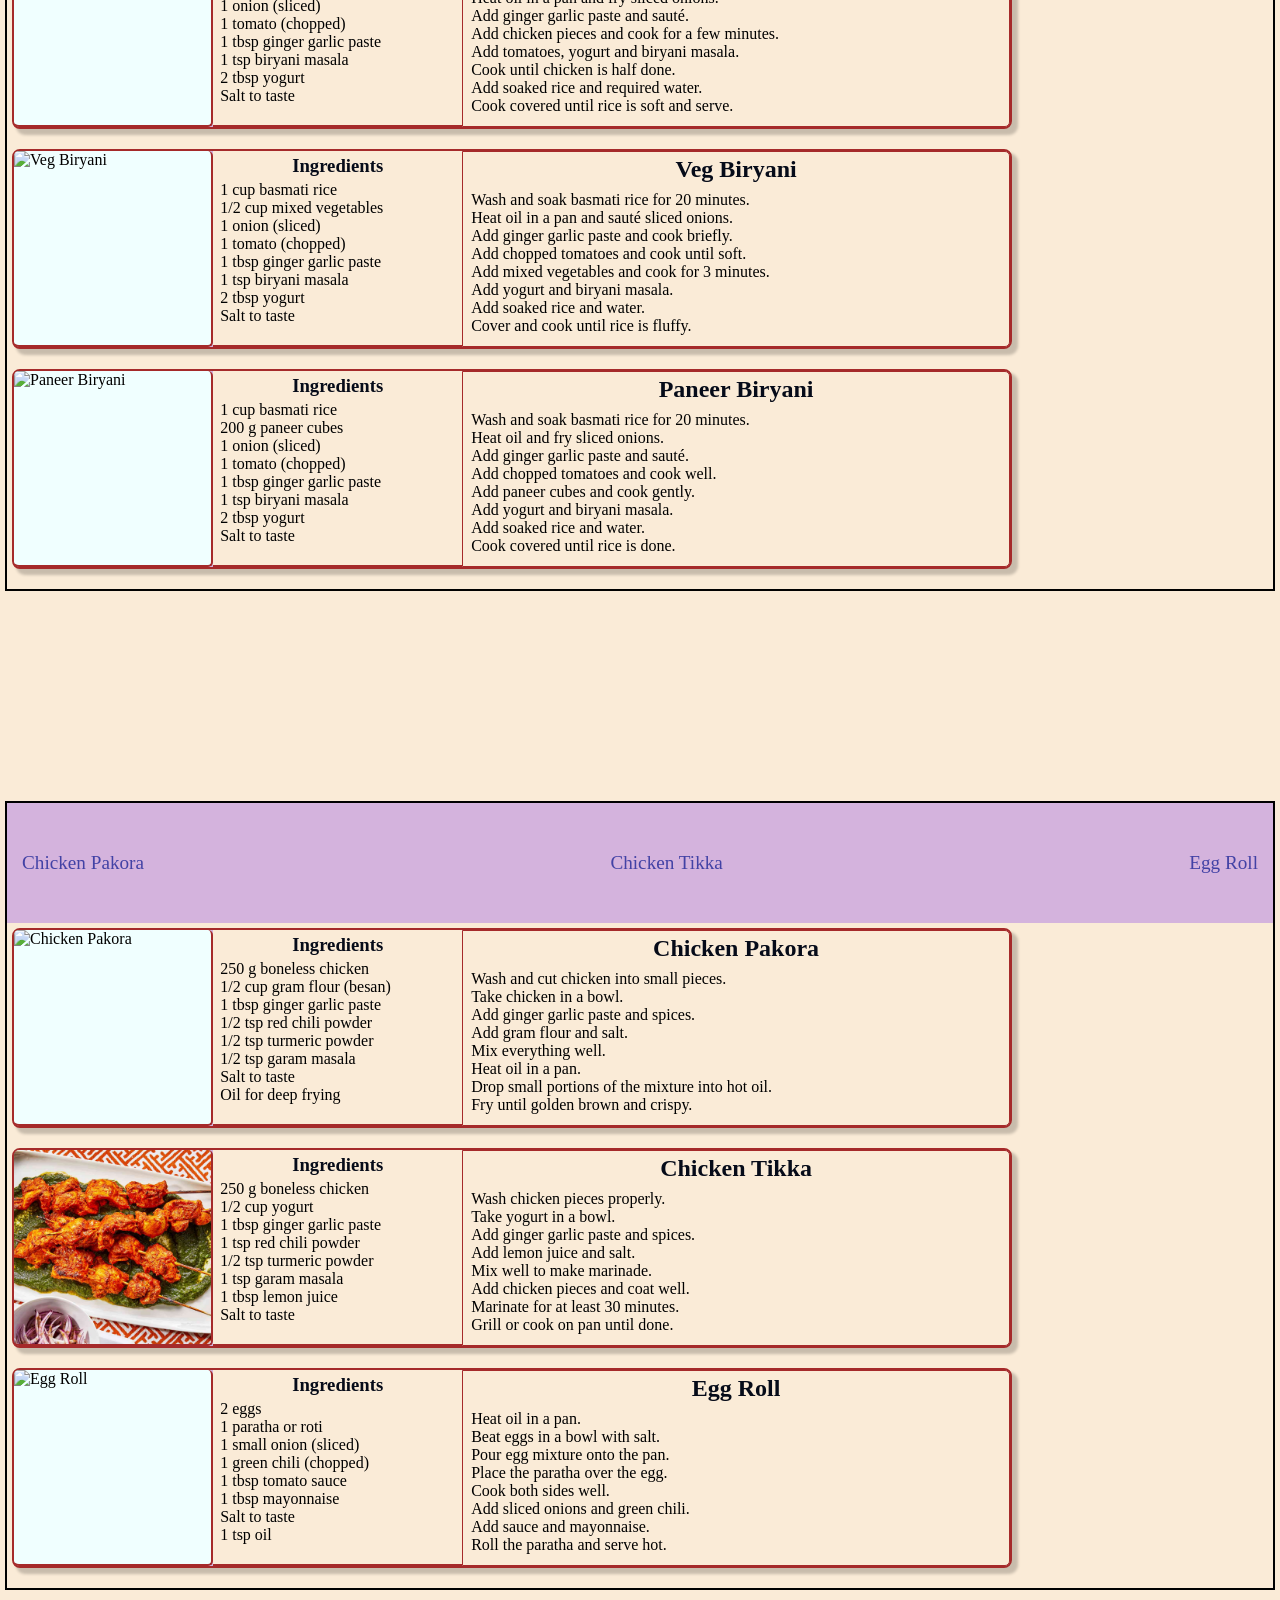
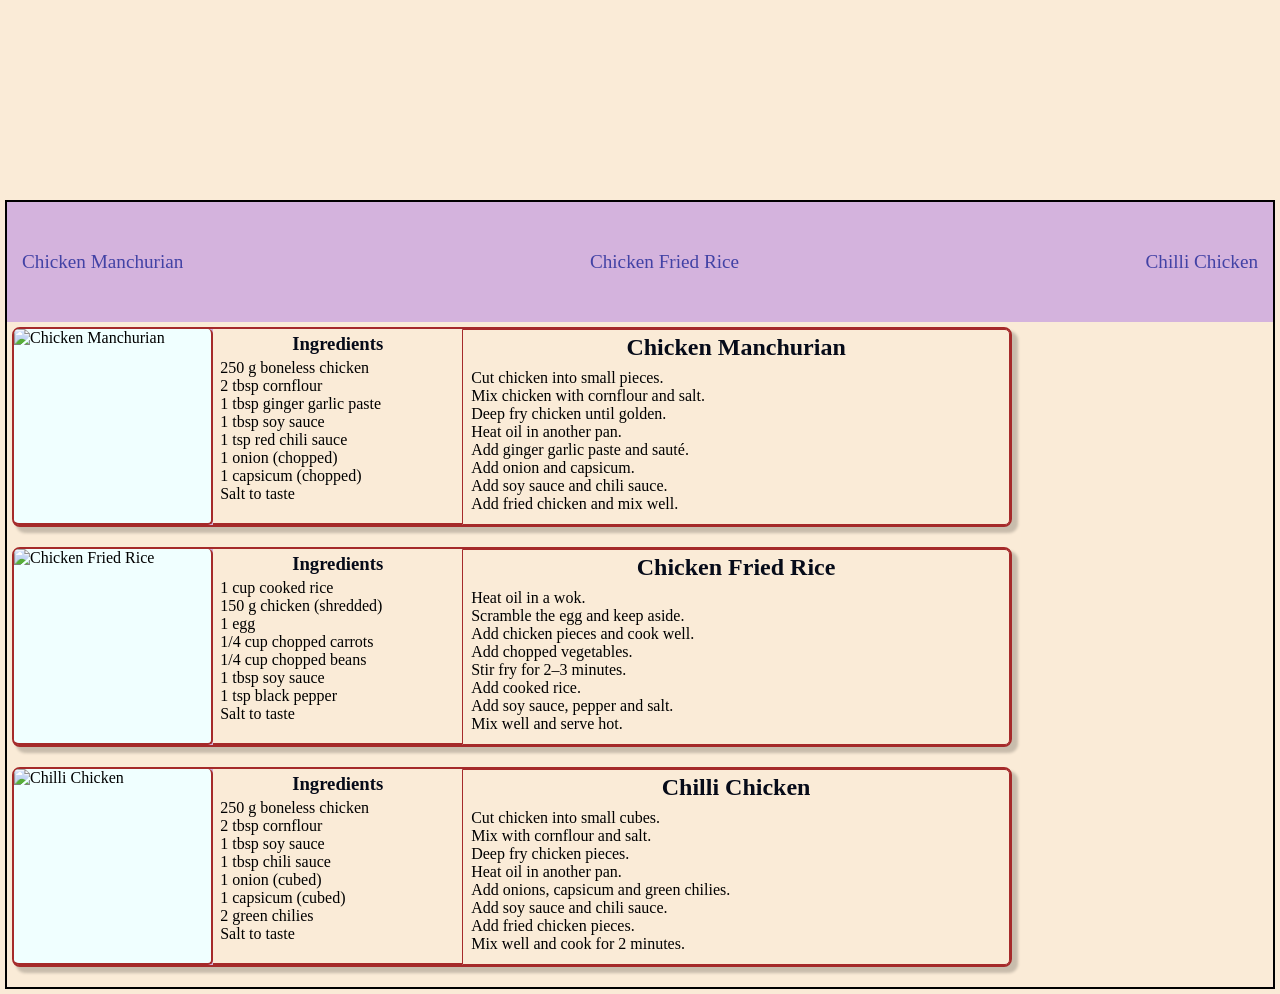
==== commit 02a4fc57: "added responsiveness for medium screen" ====
--- a/FlavorHubRecipe.html
+++ b/FlavorHubRecipe.html
@@ -73,7 +73,6 @@
             <li>Add sliced onions and sauté until golden.</li>
             <li>Add mixed vegetables and cook for 2–3 minutes.</li>
             <li>Add soaked rice and stir gently.</li>
-            <li>Add water, salt and garam masala.</li>
             <li>Cover and cook until the rice is soft and fluffy.</li>
             <li>Garnish with coriander and serve hot.</li>
         </ol>
--- a/style/allrecipe.css
+++ b/style/allrecipe.css
@@ -46,7 +46,8 @@
 }
 
 .cards{
-    margin: 20px;
+    margin: 5px;
+    margin-bottom: 20px;
     border: 2px solid brown;
     border-radius: 8px;
     box-shadow: 5px 5px 3px 1px rgba(0, 0, 0, 0.2) ;
@@ -114,4 +115,54 @@
 
 .spacing{
     height: 200px;
+}
+
+@media (min-width:550px){
+
+    .cards{
+    margin: 5px;
+    margin-bottom: 20px;
+    border: 2px solid brown;
+    border-radius: 8px;
+    box-shadow: 5px 5px 3px 1px rgba(0, 0, 0, 0.2) ;
+    height: 200px;
+    max-width: 1000px;
+    background-color: rgb(212, 179, 221);
+    display: flex;
+    }
+
+    .image{
+    display: inline-block;
+    object-fit: cover;
+    border-top-left-radius: 5px;
+    border-bottom-left-radius: 5px;
+    width: 20%;
+    height: 100%;
+    background-color: azure;
+}
+
+.ingredients{
+    border-radius: 0%;
+    width: 25%;
+    background-color: antiquewhite;
+}
+
+.recipe{
+    height: 100%;
+    width: 55%;
+    margin: 0;
+    border-radius: 0;
+    border-top-right-radius: 5px;
+    border-bottom-right-radius: 5px;
+}
+
+.recipe h2{
+    text-align: center;
+    color: rgb(6, 11, 25);
+}
+
+.recipe ol{
+    list-style: none;
+    padding-left: 8px;
+}
 }
